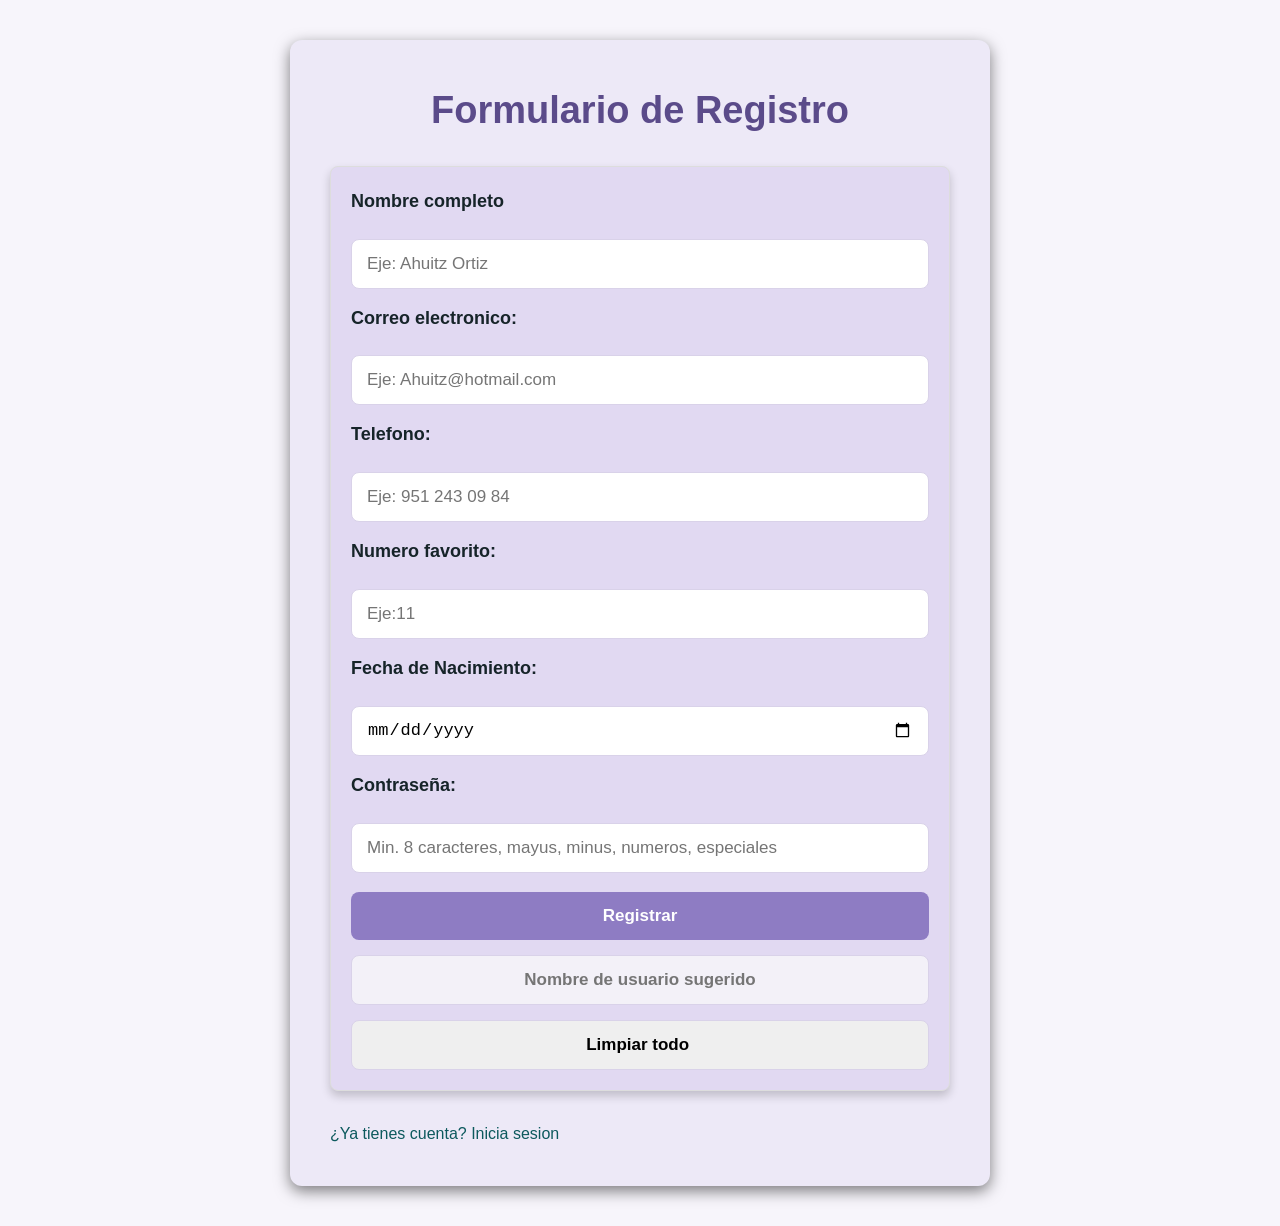
==== index.html @ bb766601 "Primer commit - Libreria utileria.js" ====
<!DOCTYPE html>
<html lang="en">
<head>
    <meta charset="UTF-8">
    <link rel="stylesheet" href="css/styles.css">
    <meta name="viewport" content="width=device-width, initial-scale=1.0">
    <title>Registro</title>
    <script src="js/utileria.js"></script>

</head>
<body>
    
<div class="contenedor-formulario">
      <h1>Formulario de Registro</h1>
    <form class="">
     
        <label for="nombre">Nombre completo</label>

         <input type="text" id="nombre" name="nombre" placeholder="Eje: Ahuitz Ortiz">
        
        <label for="correo">Correo electronico:</label>

        <input type="text" id="correo" placeholder="Eje: Ahuitz@hotmail.com">

         <label for="telefono">Telefono:</label>

        <input type="text" id="telefono"  placeholder="Eje: 951 243 09 84">

        <label for="numero">Numero favorito:</label>
        <input type="number" id="numero"  placeholder="Eje:11 ">

         <label for="fechaNacimiento">Fecha de Nacimiento:</label>
        <input type="date" id="fechaNacimiento">

         <label for="password">Contraseña:</label>
        <input type="password" id="password" placeholder="Min. 8 caracteres, mayus, minus, numeros, especiales">

        <button type="button" onclick="procesarFormulario()">Registrar</button>

        <input type="text" id="resultadoUsuario" readonly placeholder="Nombre de usuario sugerido">

    <input type="reset" value="Limpiar todo ">
    </form>

<div class="enlace-login">
    <a href="login.html">¿Ya tienes cuenta? Inicia sesion</a>
</div>

 <div class="modal-fondo" id="modalEdad">
        <div class="modal-caja">
            <h2>Registro exitoso</h2>
            <p id="mensajeModal"></p>
            <button type="button" onclick="cerrarModal()">Cerrar</button>
        </div>
    </div>

    </form>
    </div>

</body>
</html>
---- css/styles.css ----
p {
    color: #16bdc6;
    /* Gris azulado */
    line-height: 1.6;
    font-style: italic;
    padding: 18px;
}

a {
    color: #0c595d;
    /* Rojo */
    text-decoration: none;
}
input{
    height: 50px;
    font-size: 17px;
}
input[readonly]{
    background-color: var(--input-readonly);
    color: var(--color-texto);
    font-weight: bold;
    text-align: center;
}
button {
    background-color:var(--color-secundario);
    /* Azul */
    color: white;
    border: none;
    padding: 10px 10px;
    border-radius: 5px;
    cursor: pointer;
    font-weight: bold;
    margin-top: 4px;
     padding: 14px;
     transition: .3s;
    
    }

     button:hover {
    background-color:var(--color-primario);
    transform: scale(1.03);
}
:root{
   --color-primario: #5B4B8A;      /* Azul grisáceo oscuro - para h1, títulos */
    --color-secundario: #8E7CC3;    /* Azul suave - focos, acentos */
    --color-fondo: #F7F5FB;         /* Fondo general de la página */
    --color-texto: #3A3153;         /* Texto principal, buena legibilidad */
    --color-borde: #D9D2E9; 

    --contenedor-formulario:  #EDE9F7;
    --form-fondo: #E1D9F2;
    --input-readonly: #F3F1F8;
}
*{
    margin: 0;
    padding: 0;
    box-sizing: border-box;
}
body{
    font-family: 'Inter',sans-serif;
    display: flex;
    justify-content: center;
    align-items: center;
    min-height: 100vh;
    background-color: var(--color-fondo);
    color: var(--color-texto);
    line-height: 1.6;
    padding: 40px 20px;
}
.contenedor-formulario{
    max-width: 700px;
    width: 100%;
    margin: 0 auto;
    background:var(--contenedor-formulario);
    padding: 40px;
    border-radius: 12px;
    box-shadow: 0 5px 15px rgba(0, 0, 0, 0.5);
}
h1{
    font-size: 38px;
    color: var(--color-primario);
    margin-bottom: 25px;
    text-align: center;

}
.subtitulo{
    color: #6c757d;
    margin-bottom: 30px;
}
.grupo-formulario{
    margin-bottom: 20px;

}
label{
    display: block;
    margin-bottom: 8px;
    font-weight: 600;
    font-size: 18px;
    color: #162429;
}
input, textarea{
 width: 100%;
 padding: 12px 15px;
 border: 1px solid var(--color-borde);
 border-radius: 8px;
 transition: all 0.3s;   
}
input:focus, textarea:focus{
    border-color:var(--color-secundario);
    outline: none;
    box-shadow: 0 0 0 3px rgba(76, 201, 240, 0.2);
}
.grupo-doble{
    display: grid;
    grid-template-columns: 1fr 1fr;
    gap: 20px;
}
button,
input[type="reset"]{
    width: 100%;
    padding: 14px;
    font-size: 17px;
    border-radius: 8px;
    font-weight: bold;
}
.boton-enviar{
    background-color: var(--color-primario);
    color: white;
    border: none;
    padding: 14px 24px;
    border-radius: 8px;
    font-weight: 600;
    cursor: pointer;
    transition: background 0.3s;
    display: flex;
    justify-content: center;
    align-items: center;
}
.boton-enviar:hover{
    background-color:var(--color-primario)
    
}
form{
                background:var(--form-fondo);
                padding: 20px;
                border: 1px solid #ddd;
                border-radius: 8px;
                margin-bottom: 30px;
                display: flex;
                flex-direction: column;
                gap: 15px;
                box-shadow: 0 5px 10px rgba(0, 0, 0, 0.192);


            }

/* Estilos para el modal y ocultar lo de registro exitoso  */
.modal-fondo{
    display: none;
    position: fixed;
    top: 0; left: 0;
    width: 100%; height: 100%;
    background: rgba(0,0,0,0.5);
    justify-content: center;
    align-items: center;
    z-index: 100;
}

.modal-fondo.activo{
    display: flex;
}

.modal-caja{
    background: white;
    padding: 30px;
    border-radius: 12px;
    max-width: 400px;
    width: 90%;
    text-align: center;
    box-shadow: 0 10px 30px rgba(0,0,0,0.25);
}

.modal-caja h2{
    color: var(--color-primario);
    margin-bottom: 15px;
}

.modal-caja p{
    margin-bottom: 20px;
    font-size: 16px;
}

.modal-caja button{
    background-color: var(--color-primario);
}
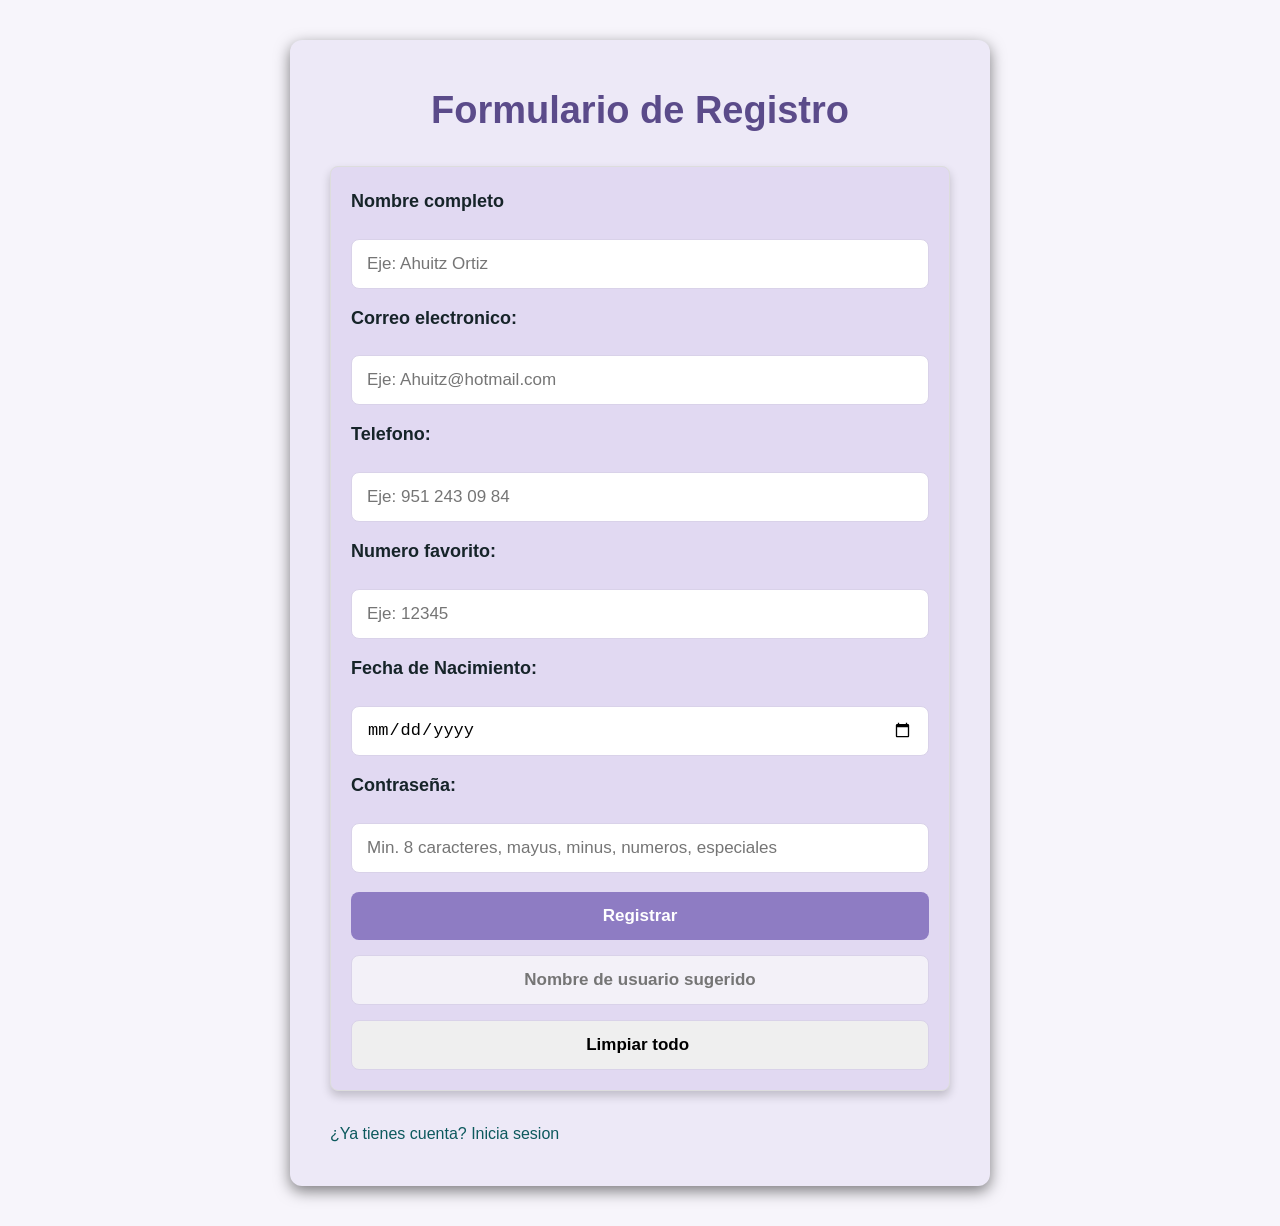
==== commit 5c8a4657: "correccion de signos negativos" ====
--- a/index.html
+++ b/index.html
@@ -27,7 +27,9 @@
         <input type="text" id="telefono"  placeholder="Eje: 951 243 09 84">
 
         <label for="numero">Numero favorito:</label>
-        <input type="number" id="numero"  placeholder="Eje:11 ">
+        <input type="number" id="numero" min="0" step="1" 
+    onkeydown="return !['-','+','e','E'].includes(event.key)" 
+    placeholder="Eje: 12345">
 
          <label for="fechaNacimiento">Fecha de Nacimiento:</label>
         <input type="date" id="fechaNacimiento">
@@ -48,7 +50,7 @@
 
  <div class="modal-fondo" id="modalEdad">
         <div class="modal-caja">
-            <h2>Registro exitoso</h2>
+            <h2>Acesso exitoso</h2>
             <p id="mensajeModal"></p>
             <button type="button" onclick="cerrarModal()">Cerrar</button>
         </div>
